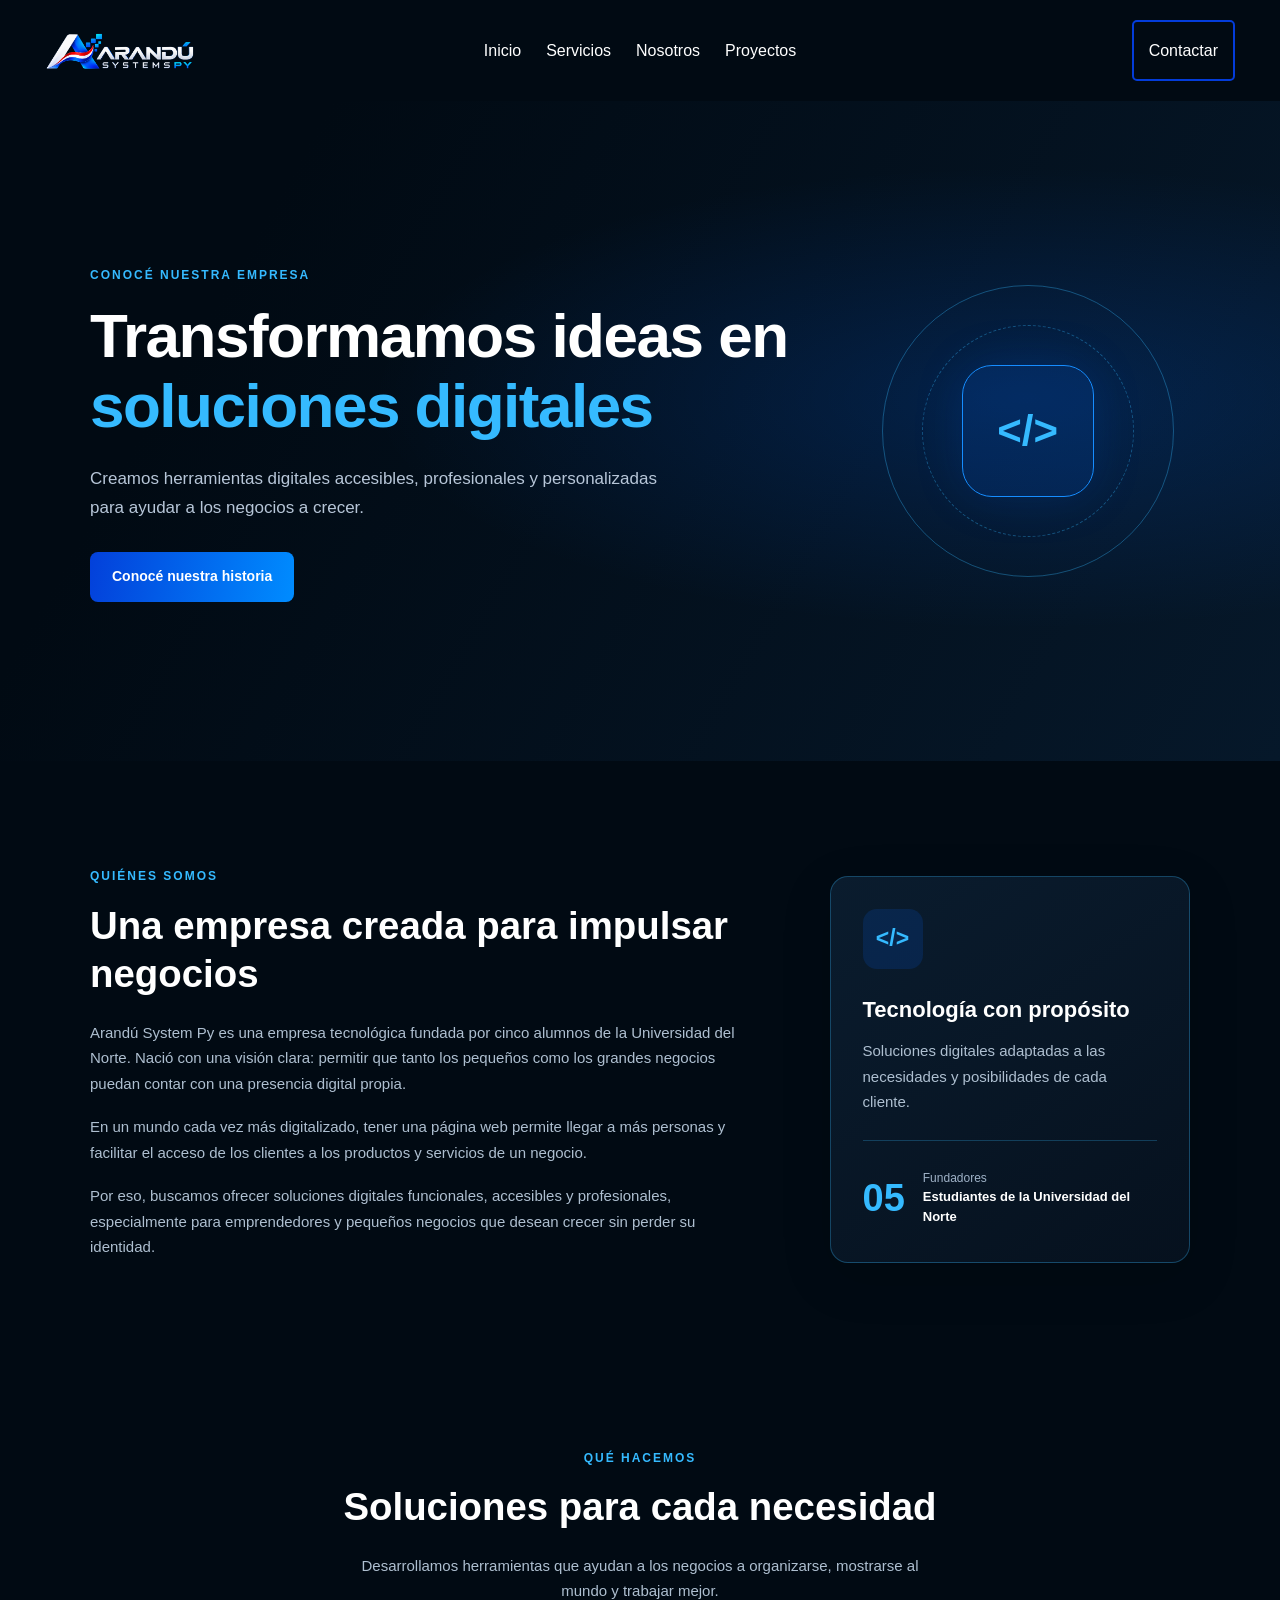
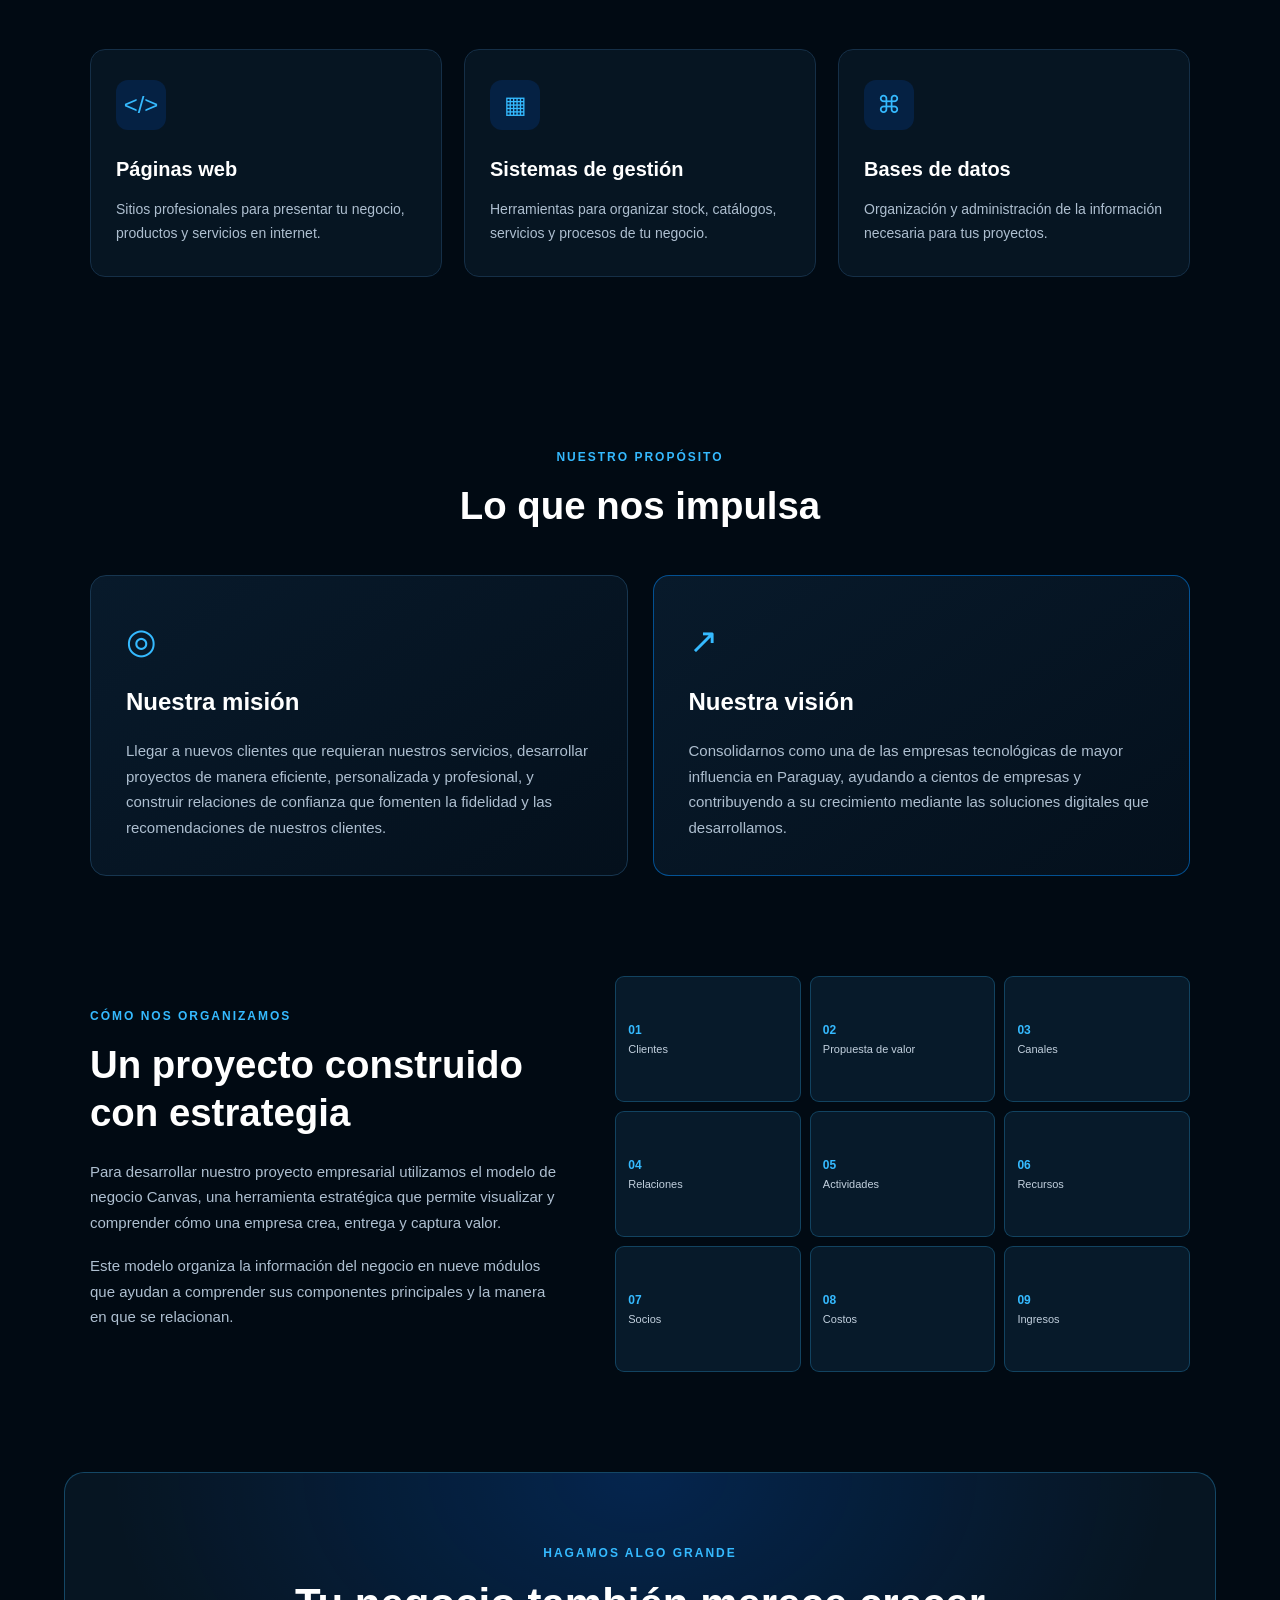
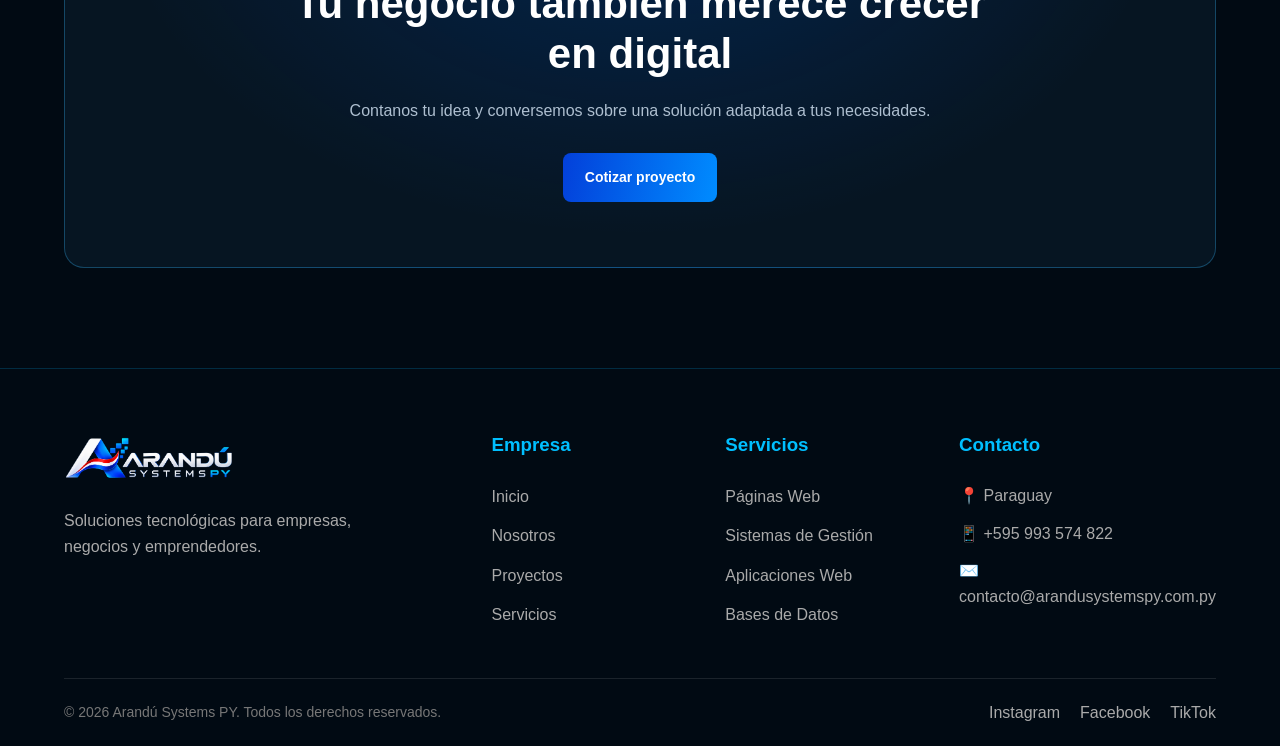
==== nosotros.html @ a6d4c838 "Add files via upload" ====
<!DOCTYPE html>
<html lang="es">
<head>
    <meta charset="UTF-8">
    <meta name="viewport" content="width=device-width, initial-scale=1.0">
    <meta name="description" content="Conocé Arandú System Py, una empresa tecnológica creada por estudiantes de la Universidad del Norte para acercar soluciones digitales a los negocios paraguayos.">
    <title>Nosotros | Arandú System Py</title>

    <link rel="stylesheet" href="css/nosotros.css">
    <link rel="stylesheet" href="css/index.css">
</head>
<body>

    <!-- HEADER -->
    <header>
        <img class="logo" src="img/logo.png" alt="">

        <nav class="nav">
            <a href="index.html">Inicio</a>
            <a href="#id_servicios">Servicios</a>
            <a href="nosotros.html">Nosotros</a>
            <a href="#id_proyectos">Proyectos</a>
        </nav>

        <div class="btn-menu">
            ☰
        </div>

        <a class="btn-contacto" href="https://wa.me/595993574822?text=Hola%2C%20quiero%20hacer%20una%20consulta"
   target="_blank">Contactar</a>

    </header>

    <main>

        <!-- HERO -->
        <section class="hero-nosotros">
            <div class="hero-contenido">
                <span class="etiqueta">CONOCÉ NUESTRA EMPRESA</span>

                <h1>Transformamos ideas en <span>soluciones digitales</span></h1>

                <p>
                    Creamos herramientas digitales accesibles, profesionales
                    y personalizadas para ayudar a los negocios a crecer.
                </p>

                <a href="#historia" class="btn-principal">Conocé nuestra historia</a>
            </div>

            <div class="hero-decoracion" aria-hidden="true">
                <div class="circulo circulo-uno"></div>
                <div class="circulo circulo-dos"></div>
                <div class="icono-tecnologia">&lt;/&gt;</div>
            </div>
        </section>

        <!-- HISTORIA -->
        <section class="seccion historia" id="historia">
            <div class="historia-texto">
                <span class="etiqueta">QUIÉNES SOMOS</span>

                <h2>Una empresa creada para impulsar negocios</h2>

                <p>
                    Arandú System Py es una empresa tecnológica fundada por
                    cinco alumnos de la Universidad del Norte. Nació con una
                    visión clara: permitir que tanto los pequeños como los
                    grandes negocios puedan contar con una presencia digital
                    propia.
                </p>

                <p>
                    En un mundo cada vez más digitalizado, tener una página web
                    permite llegar a más personas y facilitar el acceso de los
                    clientes a los productos y servicios de un negocio.
                </p>

                <p>
                    Por eso, buscamos ofrecer soluciones digitales funcionales,
                    accesibles y profesionales, especialmente para emprendedores
                    y pequeños negocios que desean crecer sin perder su identidad.
                </p>
            </div>

            <div class="historia-tarjeta">
                <div class="historia-icono">&lt;/&gt;</div>
                <h3>Tecnología con propósito</h3>
                <p>
                    Soluciones digitales adaptadas a las necesidades y
                    posibilidades de cada cliente.
                </p>

                <div class="historia-linea"></div>

                <div class="historia-dato">
                    <span class="dato-numero">05</span>
                    <span class="dato-texto">
                        Fundadores<br>
                        <strong>Estudiantes de la Universidad del Norte</strong>
                    </span>
                </div>
            </div>
        </section>

        <!-- QUÉ HACEMOS -->
        <section class="seccion soluciones">
            <div class="seccion-titulo">
                <span class="etiqueta">QUÉ HACEMOS</span>
                <h2>Soluciones para cada necesidad</h2>
                <p>
                    Desarrollamos herramientas que ayudan a los negocios a
                    organizarse, mostrarse al mundo y trabajar mejor.
                </p>
            </div>

            <div class="soluciones-grid">
                <article class="solucion-card">
                    <div class="solucion-icono">&lt;/&gt;</div>
                    <h3>Páginas web</h3>
                    <p>
                        Sitios profesionales para presentar tu negocio,
                        productos y servicios en internet.
                    </p>
                </article>

                <article class="solucion-card">
                    <div class="solucion-icono">▦</div>
                    <h3>Sistemas de gestión</h3>
                    <p>
                        Herramientas para organizar stock, catálogos,
                        servicios y procesos de tu negocio.
                    </p>
                </article>

                <article class="solucion-card">
                    <div class="solucion-icono">⌘</div>
                    <h3>Bases de datos</h3>
                    <p>
                        Organización y administración de la información
                        necesaria para tus proyectos.
                    </p>
                </article>
            </div>
        </section>

        <!-- MISIÓN Y VISIÓN -->
        <section class="seccion mision-vision">
            <div class="seccion-titulo">
                <span class="etiqueta">NUESTRO PROPÓSITO</span>
                <h2>Lo que nos impulsa</h2>
            </div>

            <div class="mision-grid">
                <article class="mision-card">
                    <div class="mision-icono">◎</div>
                    <h3>Nuestra misión</h3>
                    <p>
                        Llegar a nuevos clientes que requieran nuestros servicios,
                        desarrollar proyectos de manera eficiente, personalizada
                        y profesional, y construir relaciones de confianza que
                        fomenten la fidelidad y las recomendaciones de nuestros
                        clientes.
                    </p>
                </article>

                <article class="mision-card vision-card">
                    <div class="mision-icono">↗</div>
                    <h3>Nuestra visión</h3>
                    <p>
                        Consolidarnos como una de las empresas tecnológicas
                        de mayor influencia en Paraguay, ayudando a cientos
                        de empresas y contribuyendo a su crecimiento mediante
                        las soluciones digitales que desarrollamos.
                    </p>
                </article>
            </div>
        </section>

        <!-- MODELO DE NEGOCIO -->
        <section class="seccion modelo">
            <div class="modelo-contenido">
                <span class="etiqueta">CÓMO NOS ORGANIZAMOS</span>
                <h2>Un proyecto construido con estrategia</h2>

                <p>
                    Para desarrollar nuestro proyecto empresarial utilizamos
                    el modelo de negocio Canvas, una herramienta estratégica
                    que permite visualizar y comprender cómo una empresa crea,
                    entrega y captura valor.
                </p>

                <p>
                    Este modelo organiza la información del negocio en nueve
                    módulos que ayudan a comprender sus componentes principales
                    y la manera en que se relacionan.
                </p>
            </div>

            <div class="canvas-visual" aria-label="Representación del modelo Canvas de nueve módulos">
                <div class="canvas-celda">01<br><span>Clientes</span></div>
                <div class="canvas-celda">02<br><span>Propuesta de valor</span></div>
                <div class="canvas-celda">03<br><span>Canales</span></div>
                <div class="canvas-celda">04<br><span>Relaciones</span></div>
                <div class="canvas-celda">05<br><span>Actividades</span></div>
                <div class="canvas-celda">06<br><span>Recursos</span></div>
                <div class="canvas-celda">07<br><span>Socios</span></div>
                <div class="canvas-celda">08<br><span>Costos</span></div>
                <div class="canvas-celda">09<br><span>Ingresos</span></div>
            </div>
        </section>

        <!-- CTA -->
        <section class="cta-nosotros">
            <span class="etiqueta">HAGAMOS ALGO GRANDE</span>
            <h2>Tu negocio también merece crecer en digital</h2>
            <p>
                Contanos tu idea y conversemos sobre una solución adaptada
                a tus necesidades.
            </p>

            <a href="https://wa.me/595993574822?text=Hola%2C%20quiero%20cotizar%20un%20proyecto."
               target="_blank" rel="noopener noreferrer"
               class="btn-principal">
                Cotizar proyecto
            </a>
        </section>

    </main>

    <!--Footer-->
    <footer class="footer">

    <div class="footer-contenedor">

        <!-- Empresa -->
        <div class="footer-columna">
            <img src="img/logo.png" class="footer-logo" alt="Arandú Systems PY">

            <p>
                Soluciones tecnológicas para empresas,
                negocios y emprendedores.
            </p>
        </div>

        <!-- Enlaces -->
        <div class="footer-columna">
            <h3>Empresa</h3>

            <a href="index.html">Inicio</a>
            <a href="nosotros.html">Nosotros</a>
            <a href="#id_proyectos">Proyectos</a>
            <a href="#id_servicios">Servicios</a>
        </div>

        <!-- Servicios -->
        <div class="footer-columna">
            <h3>Servicios</h3>

            <a class="btnservicio" href="#">Páginas Web</a>
            <a class="btnservicio" href="#">Sistemas de Gestión</a>
            <a class="btnservicio" href="#">Aplicaciones Web</a>
            <a class="btnservicio" href="#">Bases de Datos</a>
        </div>

        <!-- Contacto -->
        <div class="footer-columna">
            <h3>Contacto</h3>

            <p>📍 Paraguay</p>
            <p>📱 +595 993 574 822</p>
            <p>✉️ contacto@arandusystemspy.com.py</p>
        </div>

    </div>

    <div class="footer-bottom">

        <p>
            © 2026 Arandú Systems PY. Todos los derechos reservados.
        </p>

        <div class="footer-redes">
            <a href="https://www.instagram.com/">Instagram</a>
            <a href="https://www.facebook.com">Facebook</a>
            <a href="https://www.tiktok.com">TikTok</a>
        </div>

    </div>

</footer>

<button id="btn-arriba" title="Volver arriba" aria-label="Volver arriba">
    ↑
</button>

<script src="js/btn-hamburguesa.js"></script>
<script src="js/btn_arriba.js"></script>

</body>
</html>
---- css/nosotros.css ----
/* Ocultar scrollbar sin desactivar el desplazamiento */
html {
    scrollbar-width: none; /* Firefox */
    -ms-overflow-style: none; /* Internet Explorer */
}

html::-webkit-scrollbar,
body::-webkit-scrollbar {
    display: none; /* Chrome, Edge y Safari */
}


body {
    background: #010a13;
    color: white;
    font-family: Arial, Helvetica, sans-serif;
    line-height: 1.7;
    overflow-x: hidden;
}

a {
    -webkit-tap-highlight-color: transparent;
}

.etiqueta {
    display: inline-block;
    color: #35baff;
    font-size: 12px;
    font-weight: bold;
    letter-spacing: 2px;
    margin-bottom: 15px;
}

/* HEADER */
.header-nosotros {
    position: relative;
    display: flex;
    align-items: center;
    justify-content: space-between;
    gap: 25px;
    width: 100%;
    max-width: 1250px;
    margin: auto;
    padding: 20px 30px;
}

.logo {
    width: 160px;
    max-width: 100%;
    height: auto;
    display: block;
}

.logo-link {
    flex-shrink: 0;
}

.nav-nosotros {
    display: flex;
    align-items: center;
    justify-content: center;
    gap: 28px;
}

.nav-nosotros a {
    color: #d5e2ef;
    text-decoration: none;
    font-size: 14px;
    transition: 0.3s;
}

.nav-nosotros a:hover,
.nav-nosotros a.activo {
    color: #35baff;
}

.btn-contacto {
    flex-shrink: 0;
    border: 1px solid #0879ff;
    border-radius: 8px;
    color: white;
    padding: 10px 18px;
    text-decoration: none;
    transition: 0.3s;
}

.btn-contacto:hover {
    background: #0340da;
}

.btn-menu {
    display: none;
    background: transparent;
    color: white;
    border: none;
    font-size: 28px;
    cursor: pointer;
}

/* HERO */
.hero-nosotros {
    position: relative;
    isolation: isolate;
    display: flex;
    align-items: center;
    min-height: 480px;
    padding: 90px max(7%, calc((100% - 1100px) / 2));
    overflow: hidden;
    background:
        radial-gradient(ellipse at 80% 45%, rgba(0, 102, 255, 0.19), transparent 45%),
        linear-gradient(120deg, #010a13 20%, #06182a 100%);
}

.hero-contenido {
    max-width: 720px;
    position: relative;
    z-index: 1;
}

.hero-contenido h1 {
    font-size: clamp(36px, 5vw, 62px);
    line-height: 1.13;
    margin-bottom: 24px;
    letter-spacing: -1.5px;
}

.hero-contenido h1 span {
    color: #35baff;
}

.hero-contenido p {
    max-width: 600px;
    color: #b7c6d8;
    font-size: 17px;
    margin-bottom: 30px;
}

.btn-principal {
    display: inline-block;
    background: linear-gradient(100deg, #0340da, #008cff);
    color: white;
    border-radius: 8px;
    padding: 13px 22px;
    font-size: 14px;
    font-weight: bold;
    text-decoration: none;
    transition: 0.3s;
}

.btn-principal:hover {
    transform: translateY(-3px);
    box-shadow: 0 8px 25px rgba(0, 102, 255, 0.25);
}

.hero-decoracion {
    position: absolute;
    right: 8%;
    top: 50%;
    transform: translateY(-50%);
    width: 300px;
    height: 300px;
    display: grid;
    place-items: center;
}

.circulo {
    position: absolute;
    border: 1px solid rgba(53, 186, 255, 0.35);
    border-radius: 50%;
}

.circulo-uno {
    width: 290px;
    height: 290px;
}

.circulo-dos {
    width: 210px;
    height: 210px;
    border-style: dashed;
}

.icono-tecnologia {
    display: grid;
    place-items: center;
    width: 130px;
    height: 130px;
    border: 1px solid #168dff;
    border-radius: 30px;
    background: rgba(0, 102, 255, 0.13);
    box-shadow: 0 0 50px rgba(0, 102, 255, 0.15);
    color: #35baff;
    font-size: 42px;
    font-weight: bold;
}

/* SECCIONES */
.seccion {
    width: 90%;
    max-width: 1100px;
    margin: 100px auto;
}

.seccion h2 {
    font-size: clamp(28px, 3vw, 40px);
    line-height: 1.25;
    margin-bottom: 22px;
}

.seccion p {
    color: #aebfd0;
    margin-bottom: 18px;
    font-size: 15px;
}

/* HISTORIA */
.historia {
    display: grid;
    grid-template-columns: 1.3fr 0.7fr;
    align-items: center;
    gap: 70px;
}

.historia-tarjeta {
    padding: 32px;
    border: 1px solid rgba(53, 186, 255, 0.3);
    border-radius: 18px;
    background: linear-gradient(145deg, #0a1c2e, #06111e);
    box-shadow: 0 15px 50px rgba(0, 0, 0, 0.15);
}

.historia-icono {
    display: grid;
    place-items: center;
    width: 60px;
    height: 60px;
    border-radius: 14px;
    background: rgba(0, 102, 255, 0.15);
    color: #35baff;
    font-size: 23px;
    font-weight: bold;
    margin-bottom: 22px;
}

.historia-tarjeta h3 {
    font-size: 22px;
    margin-bottom: 10px;
}

.historia-linea {
    height: 1px;
    background: rgba(53, 186, 255, 0.25);
    margin: 25px 0;
}

.historia-dato {
    display: flex;
    align-items: center;
    gap: 18px;
}

.dato-numero {
    color: #35baff;
    font-size: 38px;
    font-weight: bold;
}

.dato-texto {
    color: #9fb2c7;
    font-size: 12px;
    line-height: 1.5;
}

.dato-texto strong {
    color: white;
    font-size: 13px;
}

/* SOLUCIONES */
.soluciones {
    padding: 65px 0;
}

.seccion-titulo {
    max-width: 700px;
    margin: 0 auto 45px;
    text-align: center;
}

.seccion-titulo p {
    max-width: 600px;
    margin: auto;
}

.soluciones-grid {
    display: grid;
    grid-template-columns: repeat(3, minmax(0, 1fr));
    gap: 22px;
}

.solucion-card {
    padding: 30px 25px;
    border: 1px solid #152f47;
    border-radius: 15px;
    background: #061522;
    transition: 0.3s;
}

.solucion-card:hover {
    transform: translateY(-5px);
    border-color: #0879ff;
}

.solucion-icono {
    display: grid;
    place-items: center;
    width: 50px;
    height: 50px;
    border-radius: 12px;
    background: rgba(0, 102, 255, 0.15);
    color: #35baff;
    font-size: 24px;
    margin-bottom: 22px;
}

.solucion-card h3 {
    font-size: 20px;
    margin-bottom: 12px;
}

.solucion-card p {
    font-size: 14px;
    margin-bottom: 0;
}

/* MISIÓN Y VISIÓN */
.mision-grid {
    display: grid;
    grid-template-columns: repeat(2, minmax(0, 1fr));
    gap: 25px;
}

.mision-card {
    padding: 35px;
    border-radius: 16px;
    border: 1px solid #173650;
    background: linear-gradient(145deg, #081a2b, #04101c);
}

.vision-card {
    border-color: rgba(0, 140, 255, 0.5);
}

.mision-icono {
    color: #35baff;
    font-size: 35px;
    margin-bottom: 12px;
}

.mision-card h3 {
    font-size: 24px;
    margin-bottom: 15px;
}

.mision-card p {
    margin-bottom: 0;
}

/* MODELO CANVAS */
.modelo {
    display: grid;
    grid-template-columns: 0.9fr 1.1fr;
    align-items: center;
    gap: 55px;
}

.canvas-visual {
    display: grid;
    grid-template-columns: repeat(3, minmax(0, 1fr));
    gap: 9px;
}

.canvas-celda {
    display: flex;
    flex-direction: column;
    justify-content: center;
    min-height: 100px;
    padding: 12px;
    border: 1px solid rgba(53, 186, 255, 0.25);
    border-radius: 9px;
    background: #071a2a;
    color: #35baff;
    font-size: 12px;
    font-weight: bold;
}

.canvas-celda span {
    color: #c2d0de;
    font-size: 11px;
    font-weight: normal;
    overflow-wrap: anywhere;
}

/* CTA */
.cta-nosotros {
    width: 90%;
    max-width: 1100px;
    margin: 100px auto;
    padding: 65px 25px;
    border: 1px solid rgba(53, 186, 255, 0.3);
    border-radius: 20px;
    text-align: center;
    background:
        radial-gradient(ellipse at 50% 0%, rgba(0, 102, 255, 0.2), transparent 65%),
        #061522;
}

.cta-nosotros h2 {
    max-width: 700px;
    margin: 0 auto 18px;
    font-size: clamp(27px, 4vw, 42px);
    line-height: 1.2;
}

.cta-nosotros p {
    color: #aebfd0;
    margin-bottom: 28px;
}

/* FOOTER */
.footer-nosotros {
    padding: 35px 20px 25px;
    border-top: 1px solid rgba(53, 186, 255, 0.2);
    text-align: center;
}

.footer-marca {
    display: inline-block;
    color: #35baff;
    text-decoration: none;
    font-size: 20px;
    font-weight: bold;
    margin-bottom: 8px;
}

.footer-nosotros p {
    color: #8fa4b9;
    font-size: 13px;
}

.copyright {
    margin-top: 22px;
    font-size: 12px !important;
}

/* TABLET */
@media (max-width: 900px) {
    .header-nosotros {
        gap: 15px;
        padding: 18px 22px;
    }

    .logo {
        width: 135px;
    }

    .nav-nosotros {
        gap: 16px;
    }

    .nav-nosotros a {
        font-size: 13px;
    }

    .hero-decoracion {
        right: -35px;
        opacity: 0.5;
    }

    .hero-contenido {
        max-width: 650px;
    }

    .historia,
    .modelo {
        grid-template-columns: 1fr 1fr;
        gap: 30px;
    }

    .soluciones-grid {
        grid-template-columns: repeat(2, minmax(0, 1fr));
    }
}

/* CELULAR */
@media (max-width: 650px) {
    .header-nosotros {
        padding: 15px 18px;
        gap: 12px;
    }

    .logo {
        width: 125px;
    }

    .btn-contacto {
        display: none;
    }

    .btn-menu {
        display: block;
        position: relative;
        z-index: 1002;
        margin-left: auto;
    }

    .nav-nosotros {
        display: none;
        position: absolute;
        top: calc(100% - 1px);
        left: 12px;
        right: 12px;
        z-index: 1001;
        flex-direction: column;
        align-items: stretch;
        gap: 0;
        padding: 10px;
        border: 1px solid #0879ff;
        border-radius: 12px;
        background: #071522;
        box-shadow: 0 15px 30px rgba(0, 0, 0, 0.35);
    }

    .nav-nosotros.activo {
        display: flex;
    }

    .nav-nosotros a {
        padding: 13px 15px;
        font-size: 15px;
        border-radius: 7px;
    }

    .nav-nosotros a:hover,
    .nav-nosotros a.activo {
        background: rgba(0, 102, 255, 0.12);
    }

    .hero-nosotros {
        min-height: auto;
        padding: 75px 7% 80px;
    }

    .hero-contenido h1 {
        font-size: clamp(34px, 9vw, 46px);
        letter-spacing: -0.8px;
    }

    .hero-contenido p {
        font-size: 15px;
    }

    .hero-decoracion {
        right: -130px;
        opacity: 0.2;
        pointer-events: none;
    }

    .seccion {
        width: 88%;
        margin: 70px auto;
    }

    .historia,
    .modelo {
        grid-template-columns: 1fr;
        gap: 30px;
    }

    .historia-tarjeta {
        padding: 25px;
    }

    .soluciones {
        padding: 15px 0;
    }

    .seccion-titulo {
        margin-bottom: 30px;
    }

    .soluciones-grid,
    .mision-grid {
        grid-template-columns: 1fr;
        gap: 16px;
    }

    .solucion-card,
    .mision-card {
        padding: 25px;
    }

    .canvas-visual {
        gap: 7px;
    }

    .canvas-celda {
        min-height: 85px;
        padding: 8px;
        font-size: 11px;
    }

    .canvas-celda span {
        font-size: 10px;
    }

    .cta-nosotros {
        width: 88%;
        margin: 70px auto;
        padding: 45px 20px;
    }

    .cta-nosotros p {
        font-size: 14px;
    }
}

/* CELULARES PEQUEÑOS */
@media (max-width: 360px) {
    .logo {
        width: 110px;
    }

    .hero-contenido h1 {
        font-size: 32px;
    }

    .canvas-visual {
        gap: 5px;
    }

    .canvas-celda {
        padding: 6px;
        font-size: 10px;
    }

    .canvas-celda span {
        font-size: 9px;
    }
}


#btn-arriba {
    position: fixed;
    bottom: 25px;
    right: 25px;
    width: 50px;
    height: 50px;
    border: none;
    border-radius: 50%;
    background: linear-gradient(135deg, #0340da, #00bfff);
    color: white;
    font-size: 28px;
    font-weight: bold;
    cursor: pointer;
    box-shadow: 0 0 15px rgba(0, 191, 255, 0.4);
    opacity: 0;
    visibility: hidden;
    transform: translateY(15px);
    transition: all 0.3s ease;
    z-index: 9999;
}

#btn-arriba.visible {
    opacity: 1;
    visibility: visible;
    transform: translateY(0);
}

#btn-arriba:hover {
    transform: translateY(-5px);
    box-shadow: 0 0 22px rgba(0, 191, 255, 0.7);
}

html {
    scroll-behavior: smooth;
}

@media (max-width: 600px) {
    #btn-arriba {
        width: 43px;
        height: 43px;
        bottom: 18px;
        right: 18px;
        font-size: 24px;
    }
}
---- css/index.css ----
* {
-webkit-tap-highlight-color: transparent;
    margin: 0;
    padding: 0;
    font-family: 'Lucida Sans', 'Lucida Sans Regular', 'Lucida Grande', 'Lucida Sans Unicode', Geneva, Verdana, sans-serif;
}

.linea-azul {
    width: 80%;
    height: 2px;
    margin: 40px auto;
    border: none;
    background: linear-gradient(
        to right,
        transparent,
        #0340da,
        #00bfff,
        #0340da,
        transparent
    );
    box-shadow: 0 0 10px #0340da;
}


/* Ocultar scrollbar sin desactivar el desplazamiento */
html {
    scrollbar-width: none; /* Firefox */
    -ms-overflow-style: none; /* Internet Explorer */
}

html::-webkit-scrollbar,
body::-webkit-scrollbar {
    display: none; /* Chrome, Edge y Safari */
}

.btn-menu {
    display: none;
    color: white;
    font-size: 30px;
}

body {
    background-color: rgb(1, 10, 19);
}

.logo {
    width: 150px;
}

/* HEADER */

header {
    position: relative;
    display: flex;
    justify-content: space-between;
    align-items: center;
    width: 100%;
    max-width: 1250px;
    margin: 0 auto;
    padding: 20px 30px;
    box-sizing: border-box;
}

nav {
    position: absolute;
    left: 50%;
    transform: translateX(-50%);
    display: flex;
    align-items: center;
    justify-content: center;
    gap: 25px;
    z-index: 1000;
}


nav a {
    color: white;
    text-decoration: none;
    transition: 0.3s ease-in-out;
}

nav a:hover {
    color: rgb(3, 60, 218);
}

.btn-contacto {
    text-decoration: none;
    color: white;
    border: solid 2px rgb(3, 60, 218);
    padding: 15px;
    transition: 0.5s ease-in-out;
    border-radius: 5px;
}

.btn-contacto:hover {
    background-color: rgb(3, 60, 218);
    border-radius: 10px;
}

/*Hero*/
.hero {
    position: relative;
    display: flex;
    justify-content: center;
    align-items: center;
    background-image: url("../img/hero.png");
    background-repeat: no-repeat;
    background-size: cover;
    width: 100%;
    height: 550px;
}

.hero div {
    position: absolute;
    left: 15%;
    bottom: 180px;
    display: flex;
    gap: 25px;
}

.btn-accion {
    text-decoration: none;
    color: white;
    transition: 0.5s ease-in-out;
    border: solid 2px rgb(3, 60, 218);
    padding: 8px;
    border-radius: 5px;
}

.btn-accion:hover {
    background-color: rgb(3, 60, 218);
    border-radius: 10px;
}

/*titulo y subtitulo*/

.titulo {
    margin-top: 10px;
    text-align: center;
    color: white;
}

.sub-titulo {
    text-align: center;
    color: white;
}


/*contenedor de servicios*/
.contenedor-servicios {
    color: white;
    display: grid;
    grid-template-columns: repeat(4, 1fr);
    justify-content: center;
    align-items: center;
    margin: auto;
    padding: 40px;
    gap: 20px;
}

.item {
    display: flex;
    flex-direction: column;
    padding: 12px;
    justify-content: stretch;
    gap: 10px;
    width: 200px;
    height: 200px;
    margin: auto;
    border: solid 2px blue;
    border-radius: 20px;
}

.item h2 {
    font-size: 20px;
}

.item p {
    font-size: 14px;
}

.item button {
    margin-top: auto;
    width: 120px;
    margin-top: auto;
    align-self: center;
    padding: 5px;
    border-radius: 50px;
    border: none;
    transition: 0.5s;
}

.item button:hover {
    background-color: rgb(3, 60, 218);
    color: white;
    transform: scale(1.20);
}

/*icono*/
.icono {
    width: 50px;
}

/*proyectos*/
.contenedor-proyectos {
    color: white;
    display: grid;
    grid-template-columns: repeat(3, 1fr);
    justify-content: center;
    align-items: center;
    justify-items: center;
    margin: auto;
    padding: 40px;
    gap: 20px;
    text-align: center;
}

.item_proyectos {
    display: flex;
    flex-direction: column;
    padding: 12px;
    justify-content: stretch;
    align-items: center;
    gap: 10px;
    width: 200px;
    border: solid 2px rgb(3, 60, 218);
    border-radius: 20px;
}

.item_proyectos h2 {
    text-align: center;
    font-size: 18px;
}

.img_proyecto {
    width: 220px;
}

.item_proyectos button {
    margin-top: auto;
    width: 120px;
    margin-top: auto;
    align-self: center;
    padding: 5px;
    border-radius: 50px;
    border: none;
    transition: 0.5s;
}

.item_proyectos button:hover {
    background-color: rgb(3, 60, 218);
    color: white;
    transform: scale(1.20);
}

/* Cantidad de gente */

.gente {
    display: flex;
    justify-content: center;
    align-items: center;
    gap: 100px;
    width: 100%;
    max-width: 1000px;
    margin: 60px auto 0;
    padding: 20px;
    box-sizing: border-box;
}

.gente div {
    display: flex;
    flex-direction: column;
    justify-content: center;
    align-items: center;
    text-align: center;
    flex: 1;
    min-width: 0;
    color: white;
}

.gente a {
    margin-top: 15px;
    padding: 8px 15px;
    border-radius: 50px;
    transition: 0.3s;
    text-decoration: none;
    background-color: rgb(3, 60, 218);
    color: white;
    white-space: nowrap;
}

.gente a:hover {
    transform: scale(1.05);
}

.imagenes_publicidad {
    width: 80px;
    height: auto;
}



/* PREGUNTAS FRECUENTES */

.faq {
    width: 90%;
    max-width: 900px;
    margin: 80px auto;
    color: white;
}

.faq h2 {
    text-align: center;
    font-size: 35px;
    margin-bottom: 10px;
}

.faq-subtitulo {
    text-align: center;
    color: #aaa;
    margin-bottom: 30px;
}

.faq-contenedor {
    display: flex;
    flex-direction: column;
    gap: 15px;
}

.faq-item {
    border: 1px solid rgb(3, 60, 218);
    border-radius: 8px;
    overflow: hidden;
    background-color: rgba(255, 0, 0, 0.03);
}

/* Pregunta */

.faq-pregunta {
    width: 100%;
    padding: 20px;
    border: none;
    background: transparent;
    color: white;

    display: flex;
    justify-content: space-between;
    align-items: center;

    font-size: 17px;
    font-weight: bold;
    text-align: left;

    cursor: pointer;
}

.faq-pregunta:hover {
    background-color: rgb(3, 60, 218);
}

.faq-pregunta span {
    color:rgb(3, 60, 218);
    font-size: 25px;
    transition: 0.3s;
}

/* Respuesta */

.faq-respuesta {
    max-height: 0;
    overflow: hidden;
    transition: max-height 0.4s ease;
}

.faq-respuesta p {
    padding: 0 20px 20px;
    color: #ccc;
    line-height: 1.6;
}

/* Acordeón abierto */

.faq-item.active .faq-respuesta {
    max-height: 200px;
}

.faq-item.active .faq-pregunta span {
    transform: rotate(45deg);
}

/*footer*/
.footer {
    background: rgb(1, 10, 19);
    color: white;
    border-top: 1px solid rgba(0, 180, 255, 0.2);
    padding-top: 60px;
}

.footer-contenedor {
    width: 90%;
    max-width: 1200px;
    margin: auto;

    display: grid;
    grid-template-columns: 2fr 1fr 1fr 1fr;

    gap: 40px;
    padding-bottom: 50px;
}

/* Columnas */

.footer-columna {
    display: flex;
    flex-direction: column;
    gap: 12px;
}

.footer-logo {
    width: 170px;
    margin-bottom: 10px;
}

.footer-columna p {
    color: #aaa;
    line-height: 1.6;
    max-width: 300px;
}

.footer-columna h3 {
    color: #00bfff;
    margin-bottom: 10px;
}

/* Links */

.footer-columna a {
    color: #aaa;
    text-decoration: none;
    transition: 0.3s;
}

.footer-columna a:hover {
    color: #00bfff;
    transform: translateX(5px);
}

/* Parte inferior */

.footer-bottom {
    width: 90%;
    max-width: 1200px;
    margin: auto;

    border-top: 1px solid rgba(255, 255, 255, 0.1);

    padding: 20px 0;

    display: flex;
    justify-content: space-between;
    align-items: center;
}

.footer-bottom p {
    color: #777;
    font-size: 14px;
}

.footer-redes {
    display: flex;
    gap: 20px;
}

.footer-redes a {
    color: #aaa;
    text-decoration: none;
    transition: 0.3s;
}

.footer-redes a:hover {
    color: #00bfff;
}




/*responsive*/

@media (max-width: 768px) {
    .hero {
        height: 250px;
    }

    .hero div {
        bottom: 4rem;
        gap: 10px;
        left: 15px;
    }

    .btn-accion {
        font-size: 0.60rem;
    }

    .titulo {
        font-size: 1.50rem;
    }

    .sub-titulo {
        font-size: 0.75rem;
    }


    header {
        position: relative;
        padding: 15px;
    }

    .logo {
        width: 130px;
    }

    .btn-menu {
        display: block;
        margin-left: auto;
        position: relative;
        z-index: 1001;
    }

    nav {
        display: none;
        position: absolute;
        top: 100%;
        right: 15px;
        left: auto;
        transform: none;
        flex-direction: column;
        align-items: flex-start;
        gap: 15px;
        padding: 25px;
        background-color: #111;
        border: 2px solid blue;
        border-radius: 10px;
        z-index: 1000;
    }

    nav.active {
        display: flex;
    }

    .btn-contacto {
        display: none;
    }

    /*contenedor de servicios*/
    .contenedor-servicios {
        grid-template-columns: repeat(2, 1fr);
        justify-content: center;
        align-items: center;
        padding: 10px;
        gap: 10px;
    }

    .item {
        width: 150px;
        height: 170px;
    }

    .item h2 {
        font-size: 0.88rem;
    }

    .item p {
        font-size: 0.75rem;
    }

    .item button {
        margin-top: auto;
    }

    /*proyectos*/
    .contenedor-proyectos {
        grid-template-columns: repeat(2, 1fr);
        justify-content: center;
        align-items: center;
        margin: auto;
        padding: 10px;
        gap: 10px;
    }

    .item_proyectos {
        width: 150px;
    }

    .img_proyecto {
        width: 172px;
    }

    /*preguntas frecuentes*/
    .faq {
        width: 90%;
        margin: 50px auto;
    }

    .faq h2 {
        font-size: 28px;
    }

    .faq-subtitulo {
        font-size: 14px;
    }

    .faq-pregunta {
        padding: 16px;
        font-size: 15px;
    }

    .faq-respuesta p {
        font-size: 14px;
    }

    /*gente*/
    

    /*footer*/
     .footer-contenedor {
        width: 90%;
        grid-template-columns: repeat(2, minmax(0, 1fr));
        gap: 30px 15px;
        text-align: center;
    }

    .footer-columna {
        align-items: center;
        text-align: center;
        min-width: 0;
    }

    /* Primera columna centrada arriba */
    .footer-columna:first-child {
        grid-column: 1 / -1;
        align-items: center;
        text-align: center;
    }

    /* Última columna centrada abajo */
    .footer-columna:last-child {
        grid-column: 1 / -1;
        align-items: center;
        text-align: center;
    }

    .footer-logo {
        width: 140px;
        max-width: 100%;
    }

    .footer-columna h3 {
        font-size: 16px;
    }

    .footer-columna p,
    .footer-columna a {
        font-size: 13px;
        overflow-wrap: anywhere;
    }

    .footer-bottom {
        width: 90%;
        flex-direction: column;
        align-items: center;
        text-align: center;
        gap: 15px;
    }

    .footer-redes {
        justify-content: center;
        flex-wrap: wrap;
        gap: 15px;
    }

    /*gente*/
.gente {
    display: flex;
    flex-direction: row;
    justify-content: space-between;
    align-items: center;
    gap: 20px;

    width: 100%;
    max-width: 1100px;
    margin: 60px auto;
    padding: 20px;
    box-sizing: border-box;
}

.gente > div {
    flex: 1;
    min-width: 0;
    display: flex;
    flex-direction: column;
    align-items: center;
    justify-content: center;
    text-align: center;
    color: white;
}

.imagenes_publicidad {
    width: 70px;
    max-width: 100%;
    height: auto;
}

.gente h1 {
    font-size: 28px;
}

.gente h2 {
    font-size: 22px;
}

.gente h4 {
    font-size: 16px;
}

.gente h5 {
    font-size: 12px;
}

.gente a {
    display: inline-block;
    margin-top: 12px;
    padding: 8px 12px;
    background-color: rgb(3, 60, 218);
    color: white;
    text-decoration: none;
    border-radius: 50px;
    font-size: 13px;
    white-space: nowrap;
}

/* CELULARES */
@media (max-width: 600px) {
    .gente {
        gap: 8px;
        padding: 15px 8px;
        margin: 30px auto;
    }

    .gente > div {
        flex: 1;
    }

    .imagenes_publicidad {
        width: 38px;
    }

    .gente h1 {
        font-size: 18px;
    }

    .gente h2 {
        font-size: 13px;
    }

    .gente h4 {
        font-size: 10px;
    }

    .gente h5 {
        font-size: 8px;
    }

    .gente a {
        font-size: 9px;
        padding: 7px 8px;
        white-space: normal;
    }
}

   

}

@media (max-width: 480px) {
    .hero {
        height: 230px;
        background-position: center;
    }
}


#btn-arriba {
    position: fixed;
    bottom: 25px;
    right: 25px;
    width: 50px;
    height: 50px;
    border: none;
    border-radius: 50%;
    background: linear-gradient(135deg, #0340da, #00bfff);
    color: white;
    font-size: 28px;
    font-weight: bold;
    cursor: pointer;
    box-shadow: 0 0 15px rgba(0, 191, 255, 0.4);
    opacity: 0;
    visibility: hidden;
    transform: translateY(15px);
    transition: all 0.3s ease;
    z-index: 9999;
}

#btn-arriba.visible {
    opacity: 1;
    visibility: visible;
    transform: translateY(0);
}

#btn-arriba:hover {
    transform: translateY(-5px);
    box-shadow: 0 0 22px rgba(0, 191, 255, 0.7);
}

html {
    scroll-behavior: smooth;
}

@media (max-width: 600px) {
    #btn-arriba {
        width: 43px;
        height: 43px;
        bottom: 18px;
        right: 18px;
        font-size: 24px;
    }
}
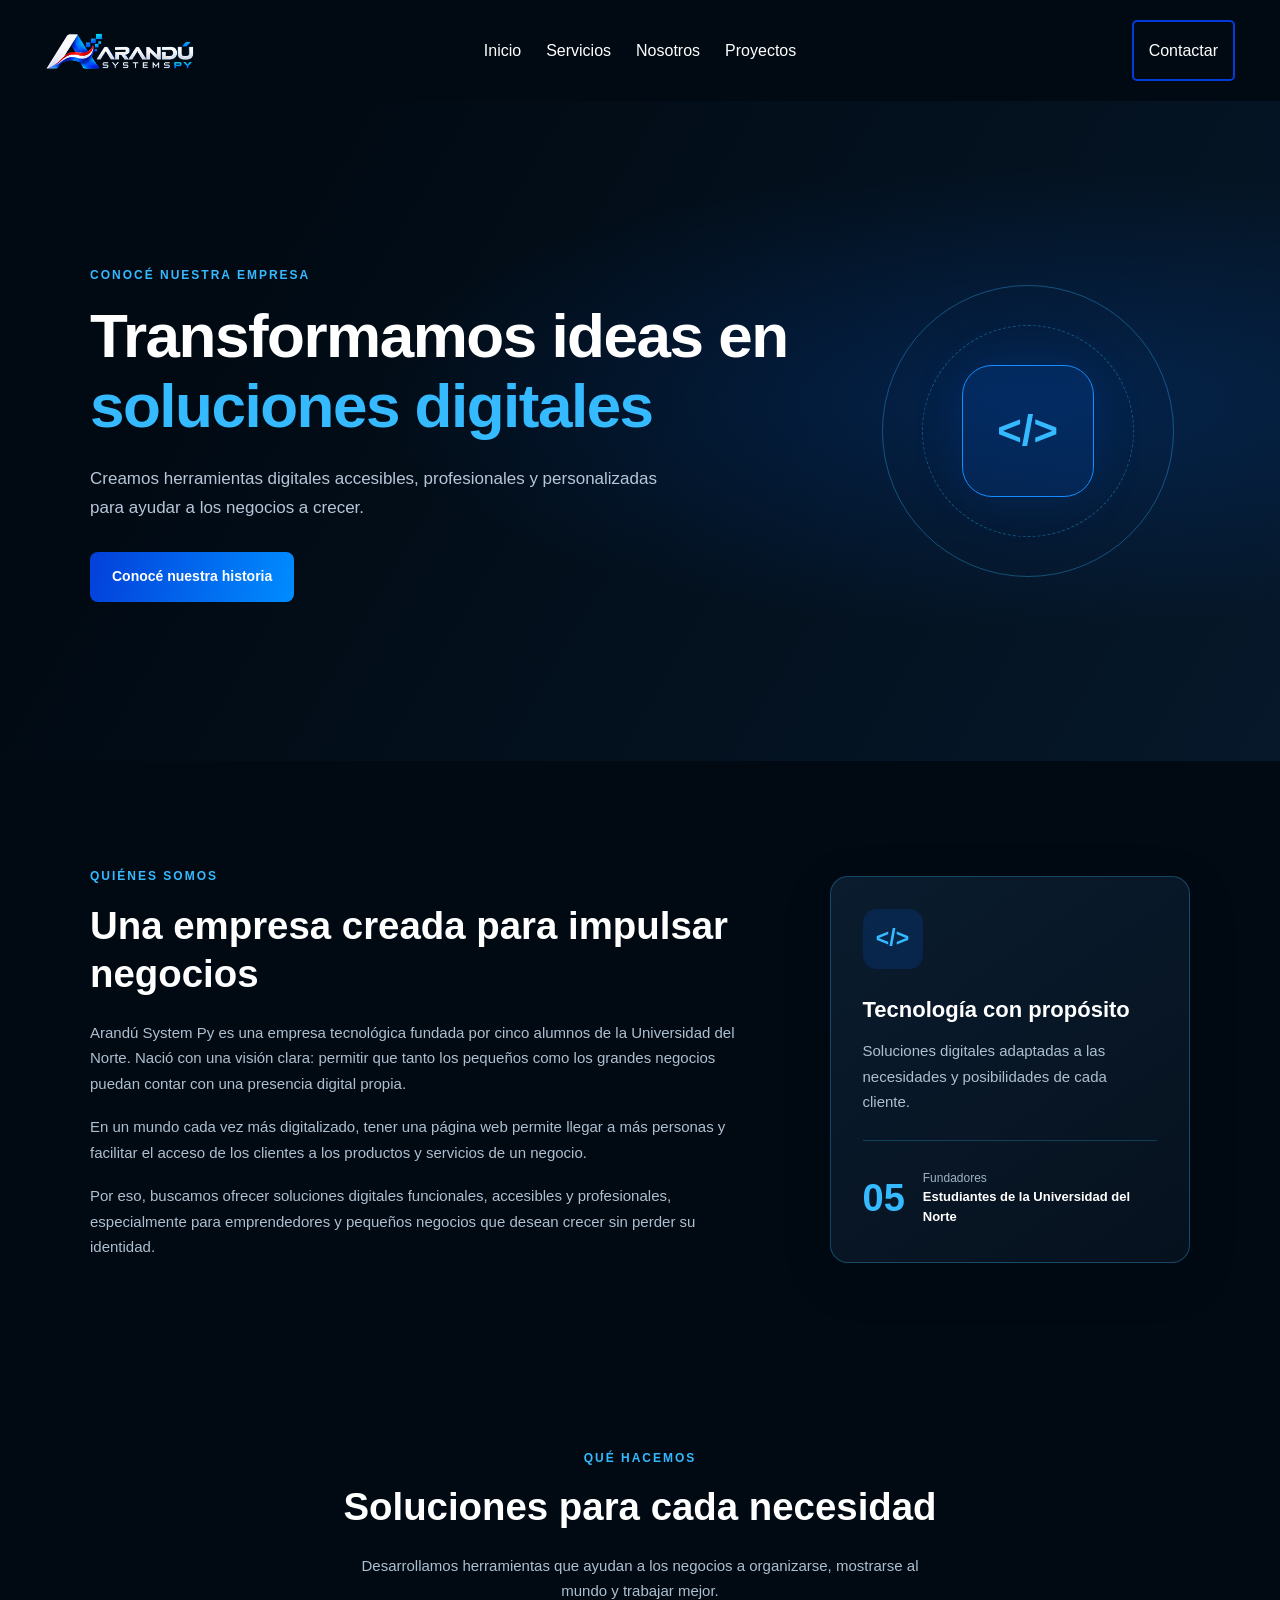
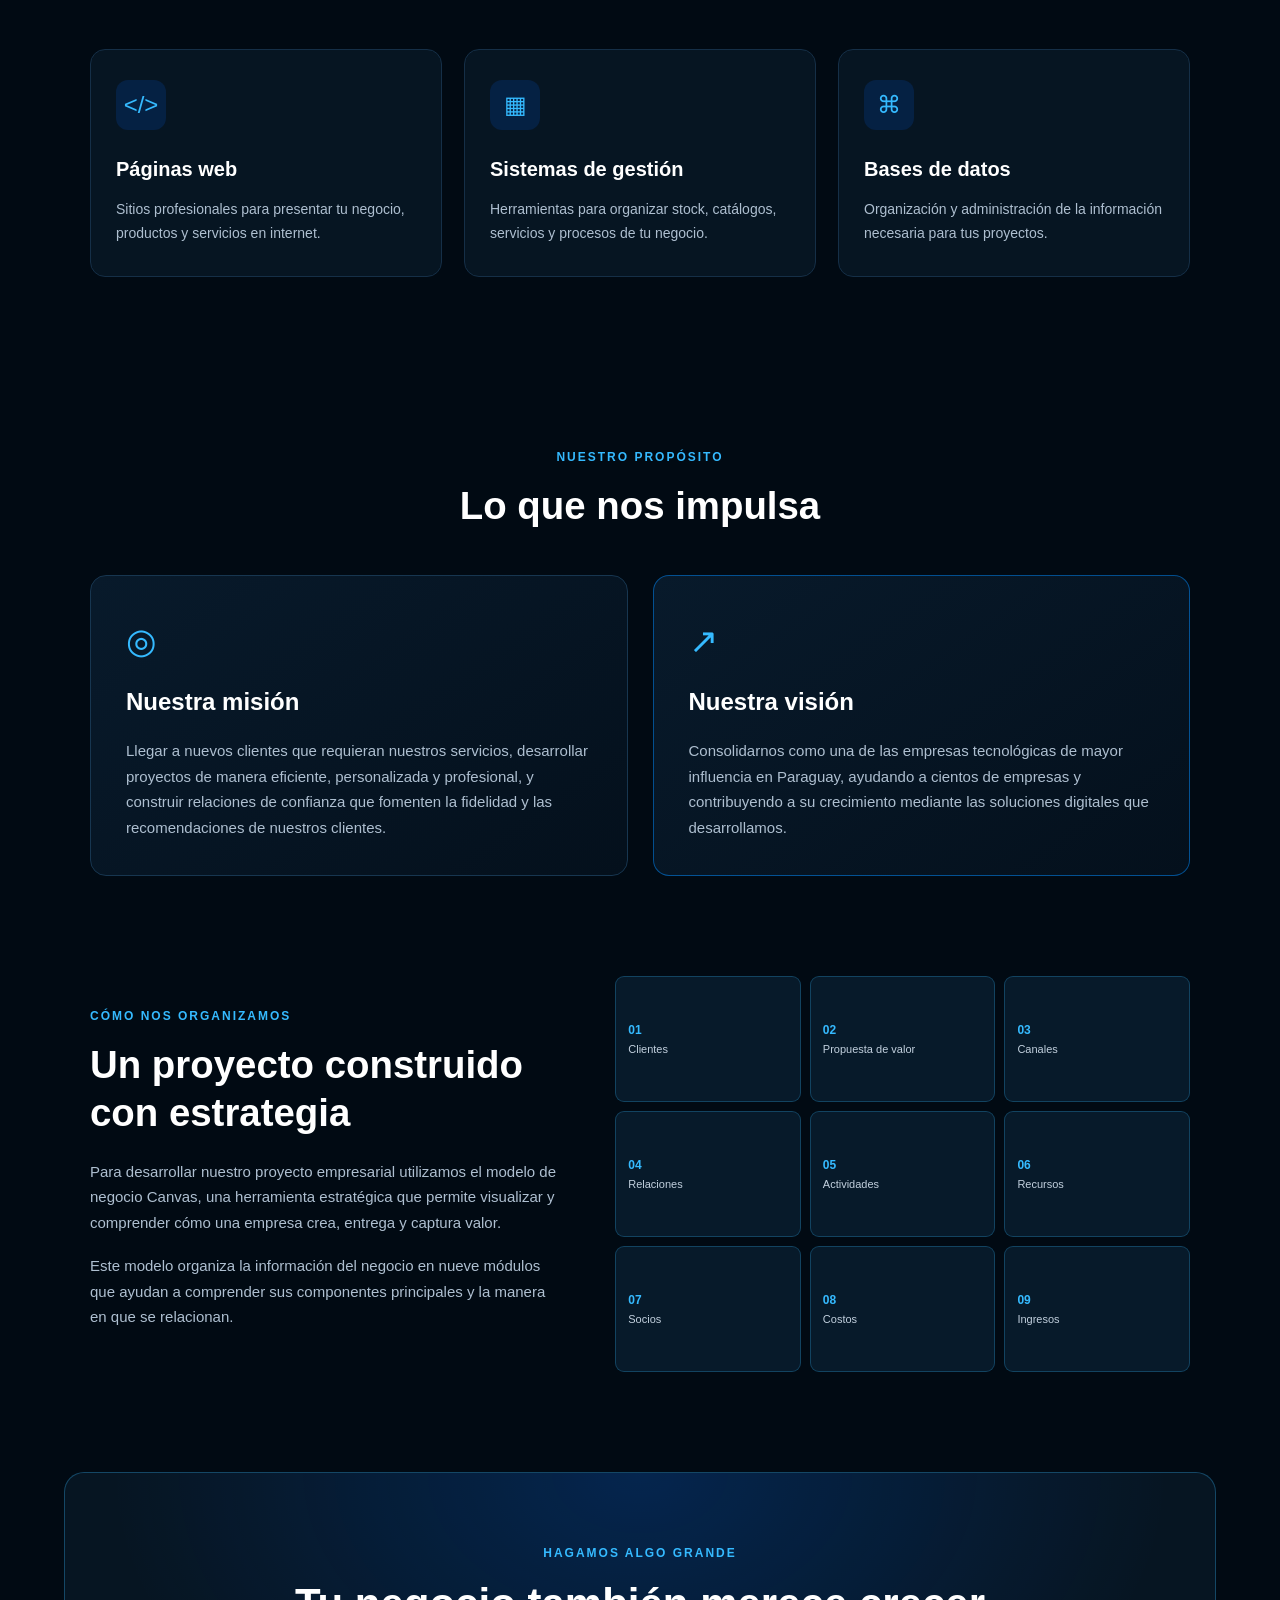
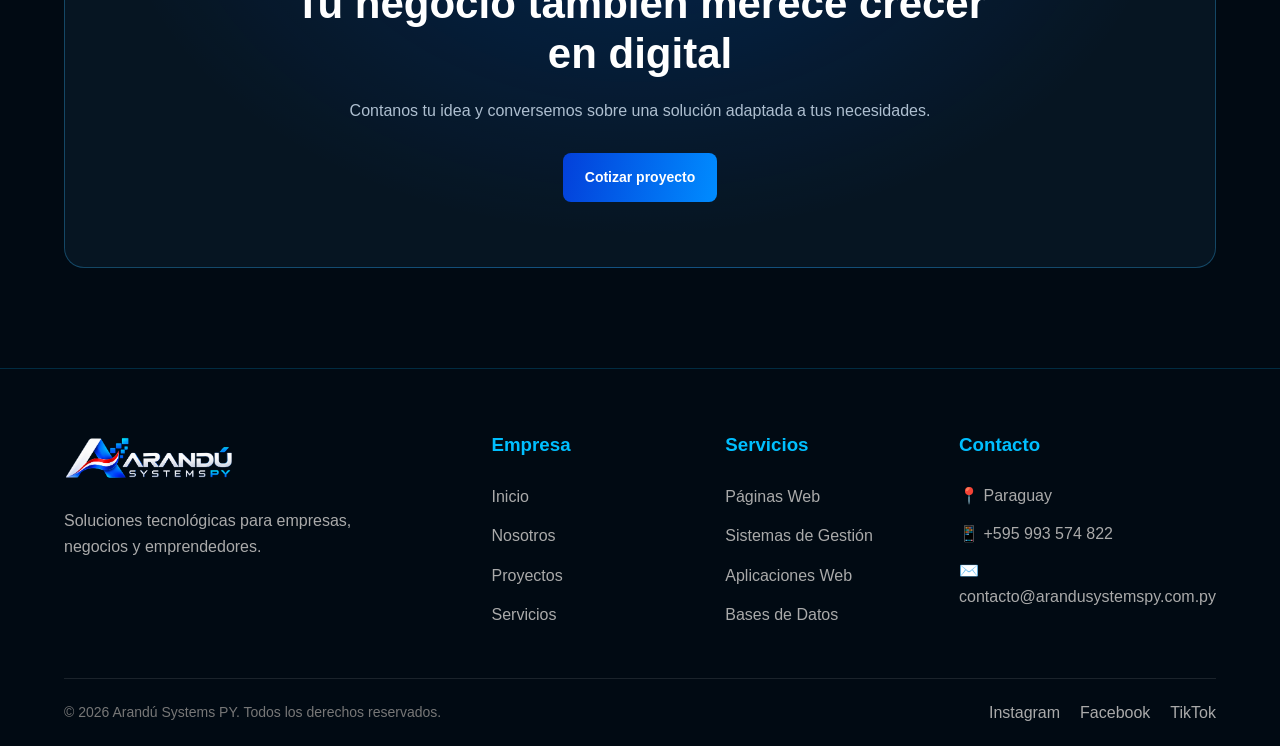
==== commit 01b980a9: "Add files via upload" ====
--- a/nosotros.html
+++ b/nosotros.html
@@ -35,7 +35,7 @@
     <main>
 
         <!-- HERO -->
-        <section class="hero-nosotros">
+        <section class="hero-nosotros animar">
             <div class="hero-contenido">
                 <span class="etiqueta">CONOCÉ NUESTRA EMPRESA</span>
 
@@ -57,7 +57,7 @@
         </section>
 
         <!-- HISTORIA -->
-        <section class="seccion historia" id="historia">
+        <section class="seccion historia animar" id="historia">
             <div class="historia-texto">
                 <span class="etiqueta">QUIÉNES SOMOS</span>
 
--- a/css/index.css
+++ b/css/index.css
@@ -833,4 +833,57 @@
         right: 18px;
         font-size: 24px;
     }
+}
+
+/*animaciones*/
+/* Transición de entrada */
+body {
+    animation: aparecerPagina 0.5s ease both;
+}
+
+@keyframes aparecerPagina {
+    from {
+        opacity: 0;
+        transform: translateY(8px);
+    }
+    to {
+        opacity: 1;
+        transform: translateY(0);
+    }
+}
+
+/* Respeta la preferencia de movimiento del usuario */
+@media (prefers-reduced-motion: reduce) {
+    body {
+        animation: none;
+    }
+
+    html {
+        scroll-behavior: auto;
+    }
+}
+
+
+/*animar elementos*/
+/* Elementos que se animan al aparecer */
+.animar {
+    opacity: 0;
+    transform: translateY(25px);
+    transition:
+        opacity 0.7s ease,
+        transform 0.7s ease;
+}
+
+.animar.visible {
+    opacity: 1;
+    transform: translateY(0);
+}
+
+@media (prefers-reduced-motion: reduce) {
+    .animar,
+    .animar.visible {
+        opacity: 1;
+        transform: none;
+        transition: none;
+    }
 }
